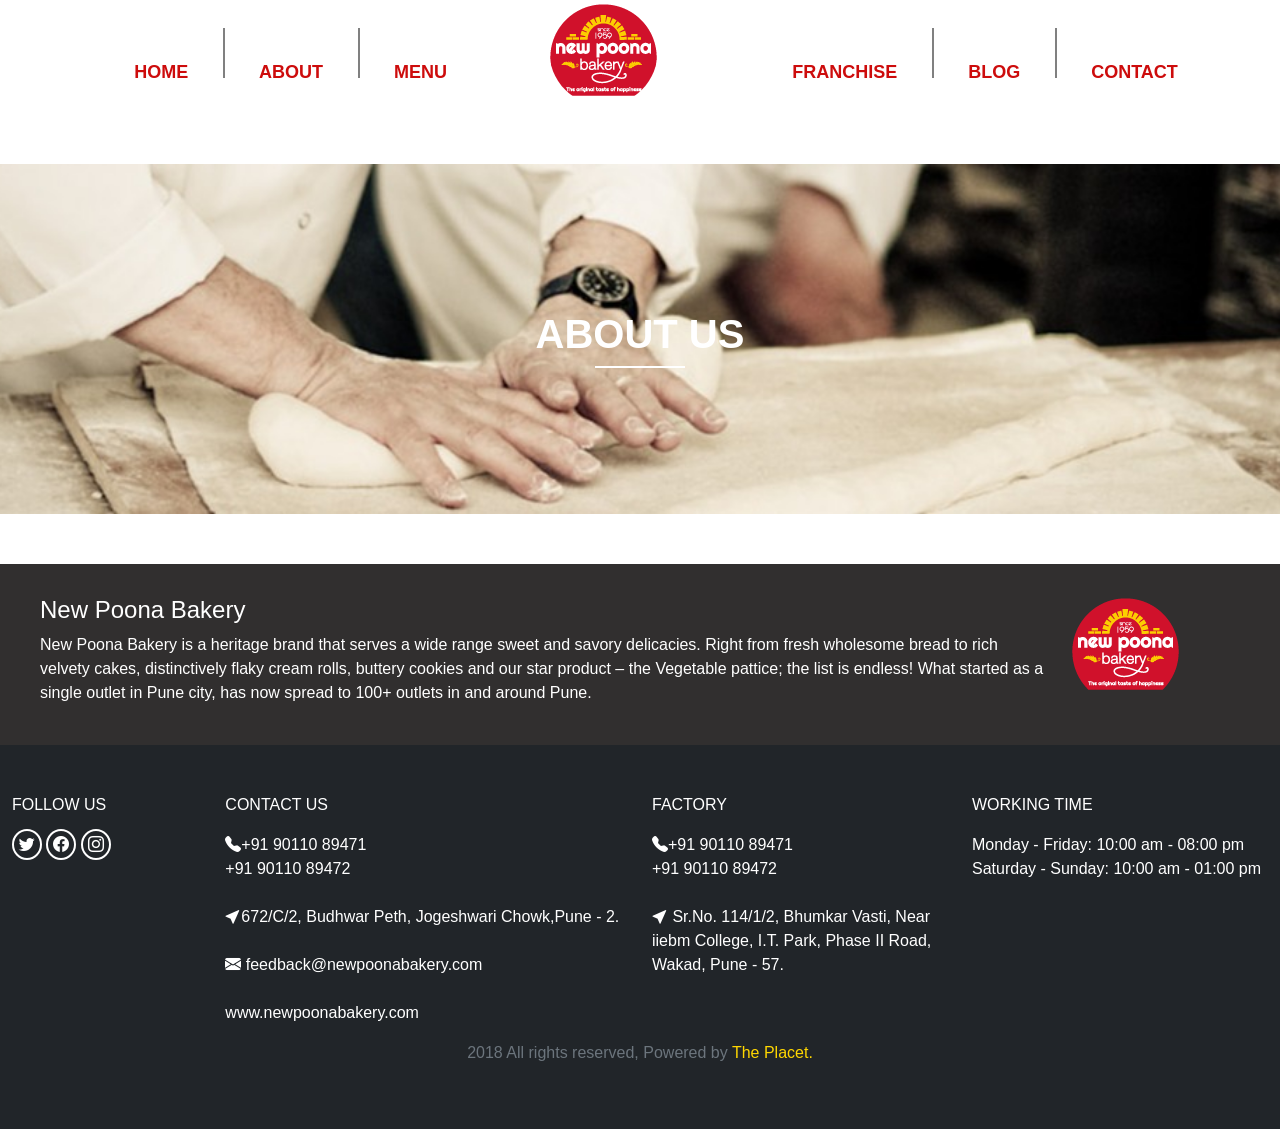
==== about.html @ 331b2f9a "NewPoonaBakery Clone" ====
<!doctype html>
<html lang="en">
  <head>
    <meta charset="utf-8" />
    <meta name="viewport" content="width=device-width, initial-scale=1" />
    <title>NewPoonaBakery</title>
    <link rel="stylesheet" href="./about.css" />

    <link
      rel="stylesheet"
      href="https://cdn.jsdelivr.net/npm/bootstrap-icons@1.13.1/font/bootstrap-icons.min.css"
    />

    <link
      href="https://cdn.jsdelivr.net/npm/bootstrap@5.3.8/dist/css/bootstrap.min.css"
      rel="stylesheet"
      integrity="sha384-sRIl4kxILFvY47J16cr9ZwB07vP4J8+LH7qKQnuqkuIAvNWLzeN8tE5YBujZqJLB"
      crossorigin="anonymous"
    />
  </head>

  <body>
    <!-- Navbar -->
    <nav class="Navbar">
      <ul class="navLists">
        <li class="navItem">
          <a href="index.html" class="navLink">HOME</a>
        </li>
        <div class="borderRight"></div>

        <li class="navItem">
          <a href="about.html" class="navLink">ABOUT</a>
        </li>
        <div class="borderRight"></div>

        <li class="navItem">
          <a href="#" class="navLink">MENU</a>
        </li>
      </ul>
      <div class="logoDiv">
        <img src="./assets/logo.png" />
      </div>
      <ul class="navLists">
        <li class="navItem">
          <a href="franchise.html" class="navLink">FRANCHISE</a>
        </li>
        <div class="borderRight"></div>

        <li class="navItem">
          <a href="#" class="navLink"> BLOG</a>
        </li>
        <div class="borderRight"></div>

        <li class="navItem">
          <a href="contact.html" class="navLink">CONTACT</a>
        </li>
      </ul>
    </nav>



    <section class="about-section ">

    <div class="container-fluid p-0">

    <div class="about-section d-flex justify-content-center align-items-center">
        <div class="text-center text-white">
            <h1 class="fw-bold position-relative opacity-100">ABOUT US</h1>
            <div class="line mx-auto"></div>
        </div>
    </div>
    
</section>

    <!-- Footer -->
    <footer class="footer">
      <div class="footer-text text-white p-4">
        <div class="row">
          <div class="col-md-10">
            <h4 class="ms-3 fw-normal pt-2">New Poona Bakery</h4>
            <p class="ms-3">
              New Poona Bakery is a heritage brand that serves a wide range
              sweet and savory delicacies. Right from fresh wholesome bread to
              rich velvety cakes, distinctively flaky cream rolls, buttery
              cookies and our star product – the Vegetable pattice; the list is
              endless! What started as a single outlet in Pune city, has now
              spread to 100+ outlets in and around Pune.
            </p>
          </div>
          <div class="col-md-2">
            <img src="./assets/logo.png" />
          </div>
        </div>
      </div>

      <div class="container-fluid bg-dark text-white py-5">
        <div class="row">
          <div class="col-md-2 icons">
            <p>FOLLOW US</p>
            <i class="bi bi-twitter"></i>
            <i class="bi bi-facebook"></i>
            <i class="bi bi-instagram"></i>
          </div>

          <div class="col-md-4">
            <p>CONTACT US</p>
            <i class="bi bi-telephone-fill"></i><span>+91 90110 89471</span
            ><br />
            +91 90110 89472<br /><br />
            <i class="bi bi-cursor-fill"></i>672/C/2, Budhwar Peth, Jogeshwari
            Chowk,Pune - 2.<br /><br />
            <i class="bi bi-envelope-fill"></i
            ><span>&nbsp;feedback@newpoonabakery.com</span><br /><br />
            <i class="bi bi-globe-americas-fill"></i
            ><span>www.newpoonabakery.com</span>
          </div>

          <div class="col-md-3">
            <p>FACTORY</p>
            <i class="bi bi-telephone-fill"></i><span>+91 90110 89471</span
            ><br />
            +91 90110 89472<br /><br />
            <i class="bi bi-cursor-fill"></i>
            <span
              >Sr.No. 114/1/2, Bhumkar Vasti, Near iiebm College, I.T. Park,
              Phase II Road, Wakad, Pune - 57.</span
            ><br />
          </div>

          <div class="col-md-3 text-white">
            <p>WORKING TIME</p>
            Monday - Friday: 10:00 am - 08:00 pm Saturday - Sunday: 10:00 am -
            01:00 pm
          </div>
        </div>
        <p class="text-center text-secondary mt-3">
          2018 All rights reserved, Powered by<span class="yellow">
            The Placet.</span
          >
        </p>
      </div>
    </footer>

    <script
      src="https://cdn.jsdelivr.net/npm/bootstrap@5.3.8/dist/js/bootstrap.bundle.min.js"
      integrity="sha384-FKyoEForCGlyvwx9Hj09JcYn3nv7wiPVlz7YYwJrWVcXK/BmnVDxM+D2scQbITxI"
      crossorigin="anonymous">
    </script>
  </body>
</html>
---- about.css ----
*{
    padding: 0;
    margin: 0;
    box-sizing: border-box;
    font-family:Arial, Helvetica, sans-serif
}
body{
    background-color: white;
   
}

/* Navbar */
.Navbar{
    position: sticky;
    top:0px;
    z-index: 1;
    background-color: lab(100% 0.01 -0.01);
}
nav{
    height: 100px;
    display: flex;
    justify-content: space-evenly;
    margin-bottom: 4rem;
    align-items: center; 
}
.navLists{
    list-style-type: none;
}
.navItem{
    display: inline-block;
    margin: 20px 30px;
}
.navLink{
    font-size:large;
    color: rgb(205, 12, 12);
    text-decoration: none;
    font-weight: bold;
}
.navLink:hover{
    color: yellow;
}
.logoDiv img{
    border-radius: 50%;
}
.borderRight{
    width: 2px;
    height: 50px;
    background-color: gray;
    display: inline-block;
    margin-top: 50px;
}

/* About Us section */
.about-section {
    position: relative;
    height: 350px;
    margin-bottom: 50px;
    justify-content:center;
    align-items:center;
    background-image: url("/assets/aboutUs.jpg");
    background-size: cover;
    background-position: center;
    /* opacity:0.4; */
    /* border-bottom:4px solid rgb(163, 83, 13);
    border-top:2px solid rgb(163, 83, 13); */
     
}
/* center text */
.about-section .text-center{
    color:white;
}

/* underline */
.line{
    width:90px;
    height:2px;
    background:white;
   
}

/* Footer */
.yellow{
    color:gold;
    
}
.footer-text{
    background-color: rgb(49, 47, 47);

}
.icons i{
    border:2px solid white;
    border-radius:50%;
    padding:5px;
}
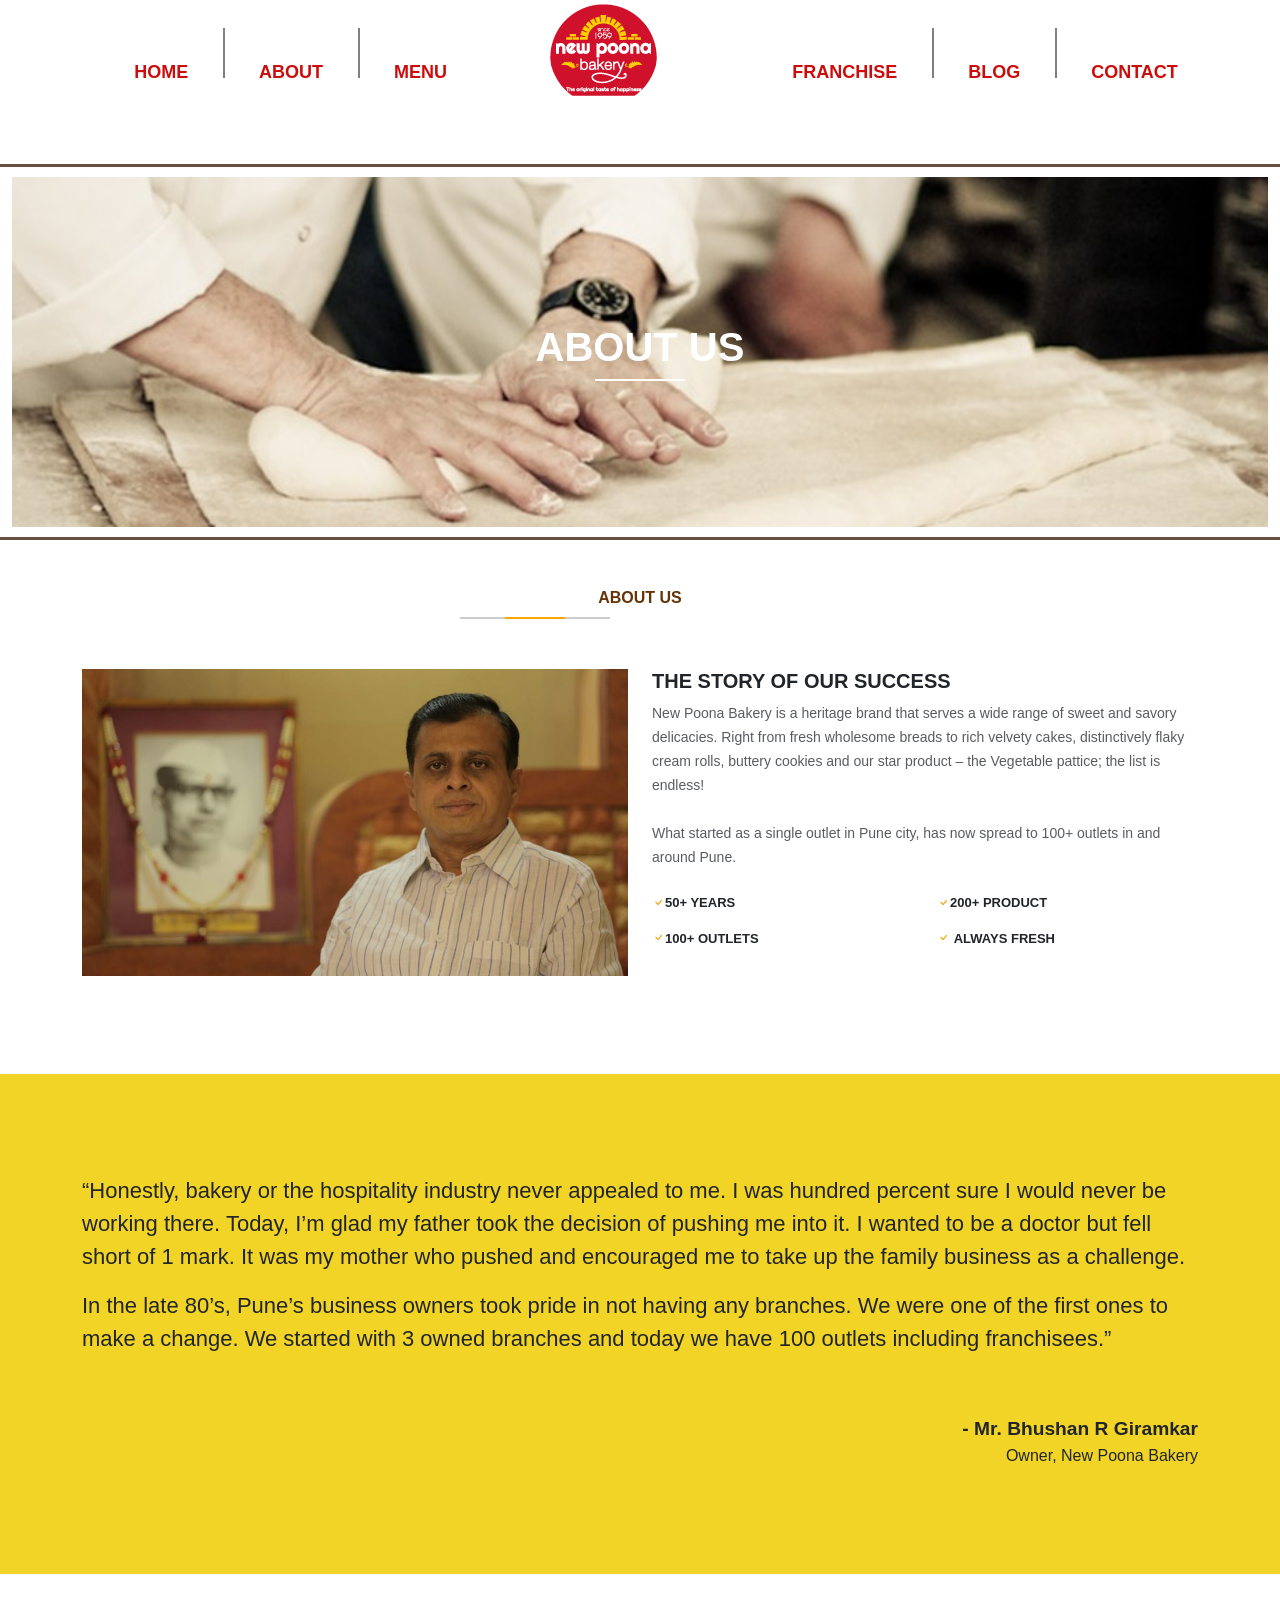
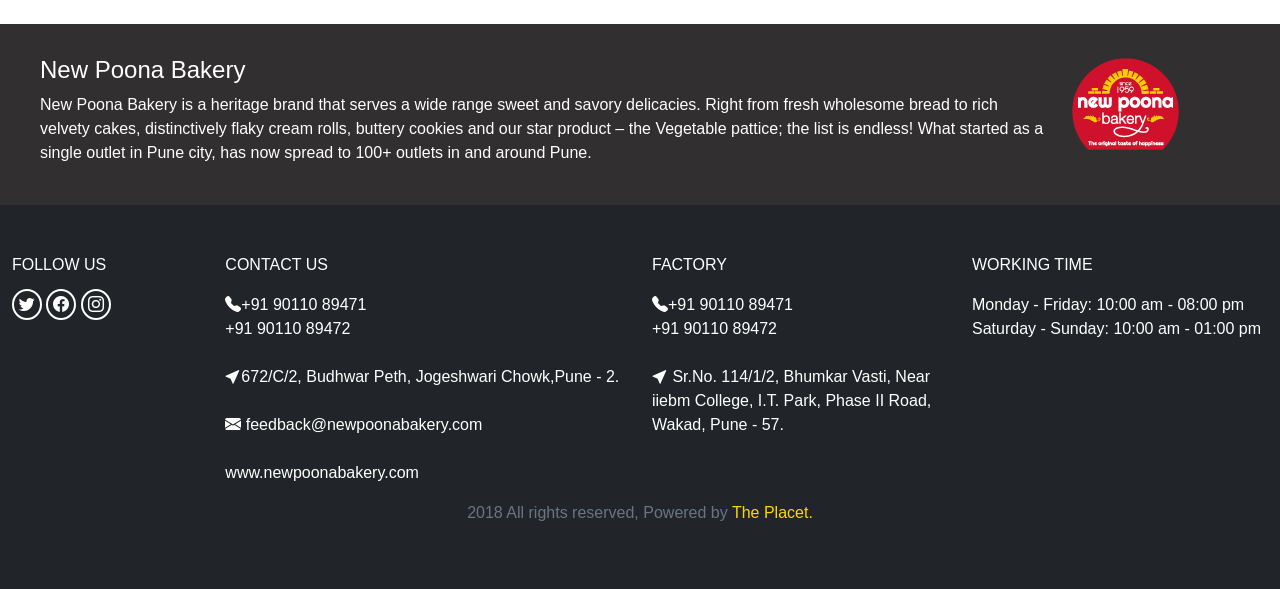
==== commit bbd65610: "Clone NewPoonaBakery" ====
--- a/about.html
+++ b/about.html
@@ -6,7 +6,7 @@
     <title>NewPoonaBakery</title>
     <link rel="stylesheet" href="./about.css" />
 
-    <link
+     <link
       rel="stylesheet"
       href="https://cdn.jsdelivr.net/npm/bootstrap-icons@1.13.1/font/bootstrap-icons.min.css"
     />
@@ -57,20 +57,87 @@
       </ul>
     </nav>
 
-
-
-    <section class="about-section ">
-
-    <div class="container-fluid p-0">
-
+    <!-- About Section -->
+     <div class="topdivline"></div> 
+
+    <section> 
+    <div class="container-fluid ">
+      
     <div class="about-section d-flex justify-content-center align-items-center">
         <div class="text-center text-white">
             <h1 class="fw-bold position-relative opacity-100">ABOUT US</h1>
             <div class="line mx-auto"></div>
         </div>
     </div>
+    </section>
+<div class="bottomdivline"></div>
+
+<div class="about-Text ">
+  <h6 class="fw-bold text-center mt-5">ABOUT US</h6>
+  <div class="divider"></div>
+</div>
+
+<!-- Owner -->
+<div class="container">
+  <div class="row">
+    <div class="col-sm-6">
+      <img src="./assets/Owner.jpeg " alt="" class="h-80 w-100 mb-5"/>
+    </div>
+     <div class="col-sm-6">
+      <h5 class="fw-bold">THE STORY OF OUR SUCCESS</h5>
+      <small class="text-muted">
+      New Poona Bakery is a heritage brand that serves a wide range of sweet and savory delicacies. 
+      Right from fresh wholesome breads to rich velvety cakes, distinctively flaky cream rolls, buttery
+      cookies and our star product – the Vegetable pattice; the list is endless!
+      </small><br/><br/>
+      <small class="text-muted mb-5">
+         What started as a single outlet in Pune city, has now spread to 100+ outlets in and around Pune.
+      </small>
+      <div class="feature">
+      <div class="row mt-4">
+        <div class="col-sm-6">
+       <i class="bi bi-check"></i><span class="fw-bold">50+ YEARS</span>
+        </div>
+        <div class="col-sm-6 ">
+       <i class="bi bi-check"></i><span class="fw-bold">200+ PRODUCT</span>
+        </div>
+      </div>
+      
+      <div class="row mt-3 ">
+        <div class="col-sm-6">
+       <i class="bi bi-check"></i><span class="fw-bold">100+ OUTLETS</span>
+        </div>
+        <div class="col-sm-6">
+        <i class="bi bi-check"></i> <span class="fw-bold">ALWAYS FRESH</span>
+        </div>
+      </div>
     
-</section>
+      </div>
+    </div>
+  </div>
+</div>
+
+<!-- Quoted Text -->
+<div class="container-fluid quote-text">
+  <div class="container">
+  <p> “Honestly, bakery or the hospitality industry never appealed to me. 
+      I was hundred percent sure I would never be working there. Today, I’m glad 
+      my father took the decision of pushing me into it. I wanted to be a doctor
+      but fell short of 1 mark. It was my mother who pushed and encouraged me 
+      to take up the family business as a challenge.
+</p>
+<p> In the late 80’s, Pune’s business owners took pride in not having any branches. 
+    We were one of the first ones to make a change. We started with 3 owned branches 
+    and today we have 100 outlets including franchisees.”
+</p>
+
+<div class="author">
+<div class="author-name">- Mr. Bhushan R Giramkar</div>
+<div class="author-title">Owner, New Poona Bakery</div>
+</div>
+</div>
+</div>
+ 
 
     <!-- Footer -->
     <footer class="footer">
--- a/about.css
+++ b/about.css
@@ -51,32 +51,75 @@
 }
 
 /* About Us section */
+ .topdivline {
+    border-top: 3px solid rgb(104, 79, 64);
+    margin-bottom: 10px;
+}
+
 .about-section {
     position: relative;
     height: 350px;
-    margin-bottom: 50px;
+    /* margin-bottom: 50px; */
     justify-content:center;
     align-items:center;
     background-image: url("/assets/aboutUs.jpg");
     background-size: cover;
     background-position: center;
-    /* opacity:0.4; */
-    /* border-bottom:4px solid rgb(163, 83, 13);
-    border-top:2px solid rgb(163, 83, 13); */
-     
-}
-/* center text */
+}
+.bottomdivline {
+    border-top: 3px solid rgb(104, 79, 64);
+    margin-top: 10px;
+}
+
 .about-section .text-center{
     color:white;
 }
-
-/* underline */
 .line{
     width:90px;
     height:2px;
     background:white;
-   
-}
+}
+.about-Text{
+color:rgb(102, 51, 6);
+
+}
+.divider{
+    width: 150px;
+    height: 2px;
+    background: linear-gradient(to right, #ccc 30%, orange 30%, orange 70%, #ccc 70%);
+    justify-content: center;
+    margin-bottom: 50px;
+    margin-left: 460px;
+    margin-top: 10px;
+}
+.feature{
+    font-size: 13px;
+}
+.feature i{
+    color: #f4a300;
+    /* font-weight: bold; */
+}
+.quote-text{
+     height: 500px;
+    background-color:rgb(242, 212, 39);
+    font-size:22px;
+    margin:50px;
+   padding: 100px 150px;
+}
+.author {
+            margin-top: 60px;
+            text-align: right;
+        }
+
+        .author-name {
+            font-weight: 700;
+            font-size: 1.2rem;
+        }
+
+        .author-title {
+            font-size: 1rem;
+        }
+
 
 /* Footer */
 .yellow{
@@ -92,4 +135,142 @@
     border-radius:50%;
     padding:5px;
 }
+/* =========================
+   TABLET
+   ========================= */
+@media (max-width: 992px){
+
+    nav{
+        flex-direction: column;
+        height: auto;
+    }
+
+    .navItem{
+        margin: 10px;
+    }
+
+    .borderRight{
+        display: none;
+    }
+
+    .about-section{
+        height: 250px;
+        text-align: center;
+    }
+
+    .divider{
+        margin-left: auto;
+        margin-right: auto;
+    }
+
+    .quote-text{
+        height: auto;
+        padding: 50px;
+        font-size: 18px;
+        margin: 20px;
+    }
+
+}
+
+
+/* =========================
+   MOBILE
+   ========================= */
+@media (max-width: 768px){
+
+    .navLists{
+        text-align: center;
+    }
+
+    .navItem{
+        display: block;
+        margin: 5px;
+    }
+
+    .navLink{
+        font-size: 16px;
+    }
+
+    .about-section{
+        height: 200px;
+        background-size: cover;
+        background-position: center;
+    }
+
+    .line{
+        margin: auto;
+    }
+
+    .divider{
+        width: 100px;
+        margin: 10px auto;
+    }
+
+    .about-Text{
+        text-align: center;
+        padding: 10px;
+    }
+
+    .feature{
+        font-size: 12px;
+        text-align: center;
+    }
+
+    .quote-text{
+        font-size: 16px;
+        padding: 30px;
+        margin: 10px;
+    }
+
+    .author{
+        text-align: center;
+        margin-top: 20px;
+    }
+
+    .footer-text{
+        text-align: center;
+    }
+
+}
+
+
+/* =========================
+   SMALL MOBILE
+   ========================= */
+@media (max-width: 480px){
+
+    nav{
+        margin-bottom: 1rem;
+    }
+
+    .navLink{
+        font-size: 14px;
+    }
+
+    .about-section{
+        height: 180px;
+    }
+
+    .divider{
+        width: 80px;
+    }
+
+    .quote-text{
+        font-size: 14px;
+        padding: 20px;
+    }
+
+    .author-name{
+        font-size: 1rem;
+    }
+
+    .author-title{
+        font-size: 0.8rem;
+    }
+
+    .icons i{
+        padding:3px;
+    }
+
+}
   
